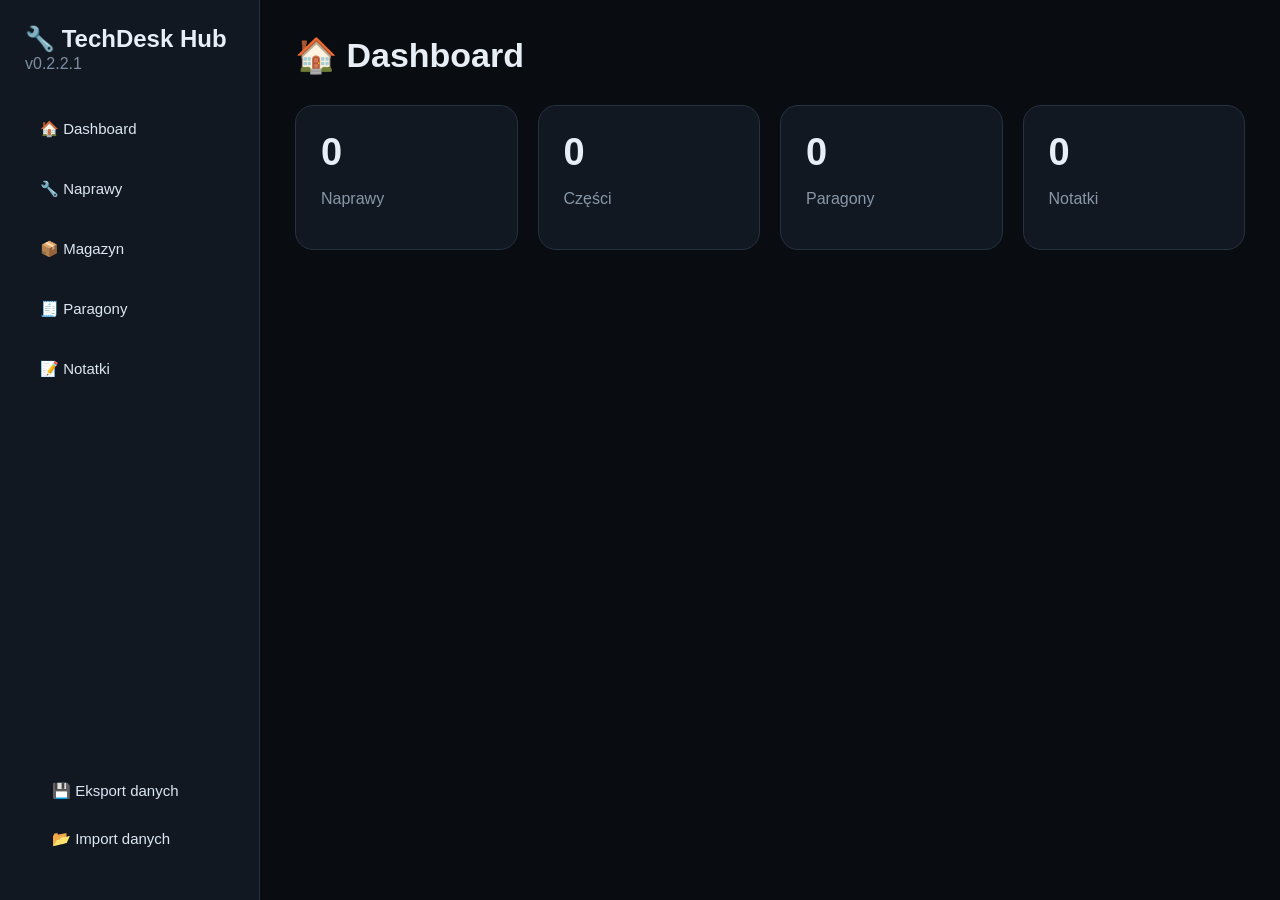
==== index.html @ 6e205572 "Update index.html" ====
<!DOCTYPE html>
<html lang="pl">

<head>

<meta charset="UTF-8">

<meta name="viewport" content="width=device-width, initial-scale=1.0">

<title>TechDesk Hub v0.2.2.1</title>

<link rel="stylesheet" href="style.css">

</head>


<body>


<div class="app">


<aside class="sidebar">


<h2>
🔧 TechDesk Hub
</h2>


<p class="version">
v0.2.2.1
</p>



<button onclick="showPage('dashboard')">
🏠 Dashboard
</button>


<button onclick="showPage('repairs')">
🔧 Naprawy
</button>


<button onclick="showPage('inventory')">
📦 Magazyn
</button>


<button onclick="showPage('receipts')">
🧾 Paragony
</button>


<button onclick="showPage('notes')">
📝 Notatki
</button>

  <div class="bottom">

<button onclick="exportJSON()">
💾 Eksport danych
</button>


<br>


<input 
type="file"
id="importFile"
accept=".json"
style="display:none"
onchange="importJSON(event)"
>


<button onclick="document.getElementById('importFile').click()">
📂 Import danych
</button>


</div>
</aside>





<main class="content">





<section id="dashboard" class="page active">


<h1>
🏠 Dashboard
</h1>


<div class="cards">


<div class="card">

<h2 id="repairCount">
0
</h2>

<p>
Naprawy
</p>

</div>



<div class="card">

<h2 id="partsCount">
0
</h2>

<p>
Części
</p>

</div>



<div class="card">

<h2 id="receiptCount">
0
</h2>

<p>
Paragony
</p>

</div>



<div class="card">

<h2 id="noteCount">
0
</h2>

<p>
Notatki
</p>

</div>



</div>


</section>







<section id="repairs" class="page">


<h1>
🔧 Naprawy
</h1>



<div class="box">


<h3>
Nowa naprawa
</h3>



<input id="device"
placeholder="Urządzenie">



<input id="client"
placeholder="Klient">



<input id="problem"
placeholder="Problem">



<select id="repairStatus">


<option>
Nowe
</option>


<option>
Diagnoza
</option>


<option>
Naprawa
</option>


<option>
Gotowe
</option>


</select>




<input id="repairCost"
placeholder="Koszt zł">



<textarea id="repairNote"
placeholder="Notatka techniczna"></textarea>



<button onclick="addRepair()">
💾 Zapisz naprawę
</button>



</div>





<div class="box">


<h3>
Lista napraw
</h3>



<div id="repairList">

</div>



</div>



</section>









<section id="inventory" class="page">


<h1>
📦 Magazyn
</h1>



<div class="box">


<h3>
Dodaj część
</h3>


<input id="partName"
placeholder="Nazwa części">



<input id="partCount"
placeholder="Ilość">



<button onclick="addPart()">
➕ Dodaj
</button>



</div>




<div class="box">


<h3>
Stan magazynu
</h3>



<div id="inventoryList">

</div>



</div>



</section>









<section id="receipts" class="page">


<h1>
🧾 Paragony
</h1>



<div class="box">


<input id="receiptClient"
placeholder="Klient">



<input id="receiptService"
placeholder="Usługa">



<input id="receiptPrice"
placeholder="Cena">



<button onclick="addReceipt()">
➕ Dodaj paragon
</button>



</div>





<div class="box">


<h3>
Historia
</h3>



<div id="receiptList">

</div>



</div>



</section>









<section id="notes" class="page">


<h1>
📝 Notatki
</h1>



<div class="box">


<textarea id="noteText"
placeholder="Treść notatki"></textarea>



<button onclick="addNote()">
💾 Zapisz
</button>



</div>





<div class="box">


<h3>
Lista notatek
</h3>



<div id="notesList">

</div>



</div>



</section>







</main>


</div>





<script src="app.js"></script>


</body>

</html>
---- style.css ----
/* 
TechDesk Hub
Style v0.2.1
*/


* {
    box-sizing: border-box;
    font-family: "Segoe UI", Arial, sans-serif;
}


body {

    margin: 0;

    background: #090d12;

    color: #e8eef5;

}


/* GŁÓWNY KONTENER */

.app {

    display: flex;

    min-height: 100vh;

}



/* =====================
   SIDEBAR DESKTOP
===================== */


.sidebar {

    width: 260px;

    background: #111822;

    border-right: 1px solid #263241;

    padding: 25px;

    display: flex;

    flex-direction: column;

    gap: 12px;

}



.sidebar h2 {

    margin: 0;

    font-size: 24px;

}



.version {

    color: #7f8da0;

    margin-top: -10px;

    margin-bottom: 20px;

}



.sidebar button {


    width: 100%;

    text-align: left;

    padding: 14px;

    background: transparent;

    color: #dce6f2;

    border: 1px solid transparent;

    border-radius: 12px;

    cursor: pointer;

    font-size: 15px;


}



.sidebar button:hover {


    background: #182231;

    border-color: #3b82f6;


}



.bottom {


    margin-top: auto;

    color: #8997a8;

    padding: 12px;

}



/* =====================
   CONTENT
===================== */


.content {


    flex: 1;

    padding: 35px;

    overflow-y: auto;


}



.page {

    display: none;

}



.page.active {

    display: block;

}



h1 {

    margin-top: 0;

    font-size: 34px;

}





/* =====================
   DASHBOARD CARDS
===================== */


.cards {


    display: grid;

    grid-template-columns:
    repeat(auto-fit,minmax(220px,1fr));


    gap: 20px;

    margin-top: 30px;


}



.card {


    background: #111822;

    border: 1px solid #263241;

    border-radius: 18px;

    padding: 25px;


    transition: .2s;


}



.card:hover {


    transform: translateY(-4px);

    border-color:#3b82f6;


}



.card h2 {


    font-size: 38px;

    margin:0;


}



.card p {


    color:#8997a8;

}





/* =====================
   PANELS
===================== */


.box {


    background:#111822;

    border:1px solid #263241;

    border-radius:18px;

    padding:25px;

    margin-top:20px;


}



.box h3 {

    margin-top:0;

}





input,
select {


    width:100%;

    padding:14px;

    margin-top:10px;

    background:#090d12;

    color:white;

    border:1px solid #263241;

    border-radius:10px;


}





button {


    background:#151f2d;

    color:white;

    border:1px solid #263241;

    padding:14px 18px;

    border-radius:10px;

    cursor:pointer;


}



button:hover {

    border-color:#3b82f6;

}







/* =====================
   MOBILE
===================== */


@media(max-width:700px){



.app {

    display:block;

}



/* ukrywamy boczny pasek */


.sidebar {


    position:fixed;

    bottom:0;

    left:0;

    right:0;

    height:70px;

    width:100%;


    background:#111822;

    border-right:none;

    border-top:1px solid #263241;


    flex-direction:row;

    justify-content:space-around;

    padding:8px;


    z-index:100;


}



.sidebar h2,
.version,
.bottom {


    display:none;

}



.sidebar button {


    width:auto;

    padding:10px;

    font-size:0;


}



/* emoji zostają widoczne */

.sidebar button::first-letter {


    font-size:22px;

}





.content {


    padding:20px;

    padding-bottom:100px;


}



h1 {


    font-size:28px;


}



.cards {


    grid-template-columns:1fr;


}



.box {


    padding:18px;

}



}
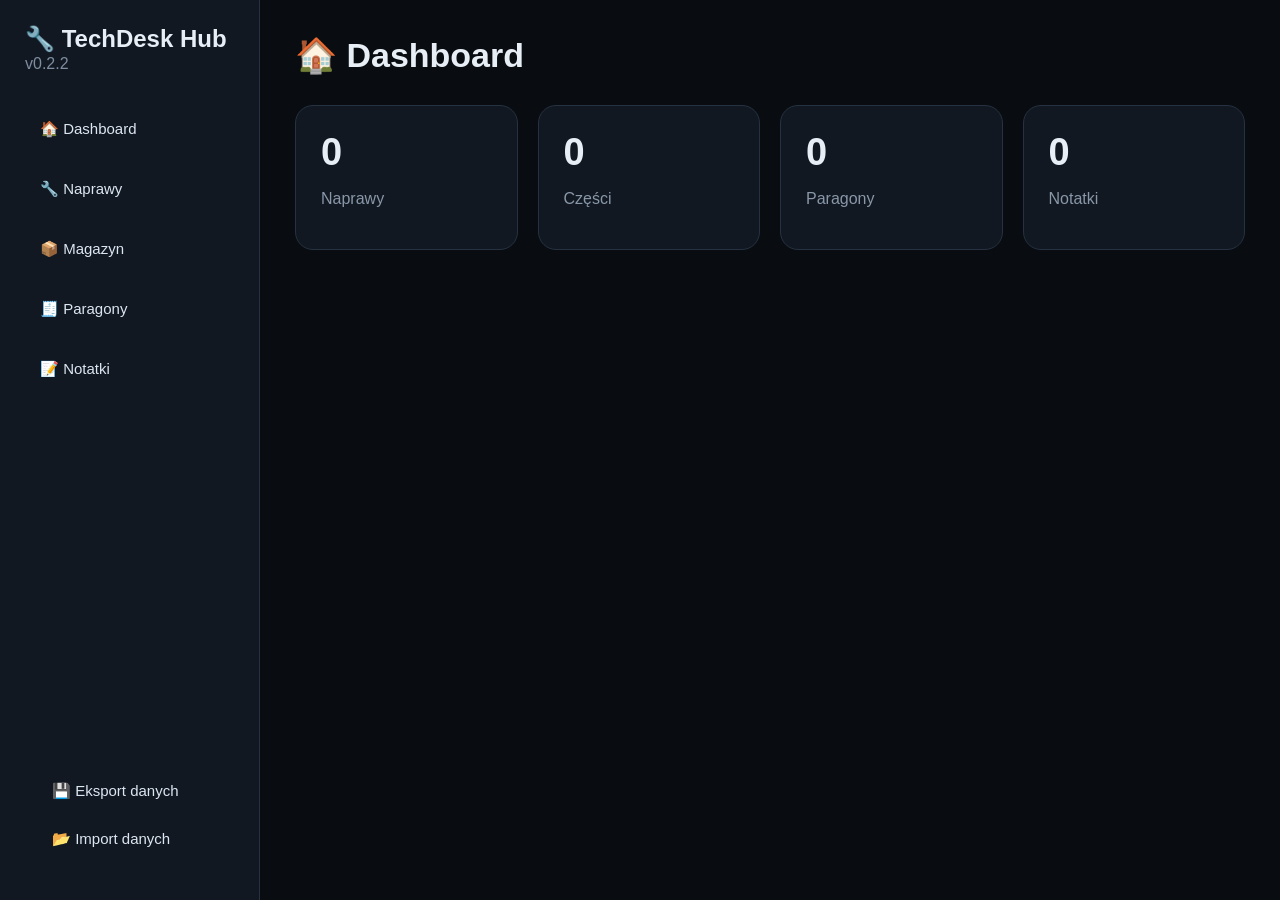
==== commit ca710398: "Update index.html" ====
--- a/index.html
+++ b/index.html
@@ -7,7 +7,7 @@
 
 <meta name="viewport" content="width=device-width, initial-scale=1.0">
 
-<title>TechDesk Hub v0.2.2.1</title>
+<title>TechDesk Hub v0.2.2</title>
 
 <link rel="stylesheet" href="style.css">
 
@@ -29,7 +29,7 @@
 
 
 <p class="version">
-v0.2.2.1
+v0.2.2
 </p>
 
 
@@ -58,14 +58,14 @@
 📝 Notatki
 </button>
 
-  <div class="bottom">
+
+
+<div class="bottom">
+
 
 <button onclick="exportJSON()">
 💾 Eksport danych
 </button>
-
-
-<br>
 
 
 <input 
@@ -83,6 +83,8 @@
 
 
 </div>
+
+
 </aside>
 
 
@@ -405,6 +407,14 @@
 </div>
 
 
+<br>
+
+
+<button onclick="printReceipts()">
+🖨 Drukuj / PDF
+</button>
+
+
 
 </div>
 
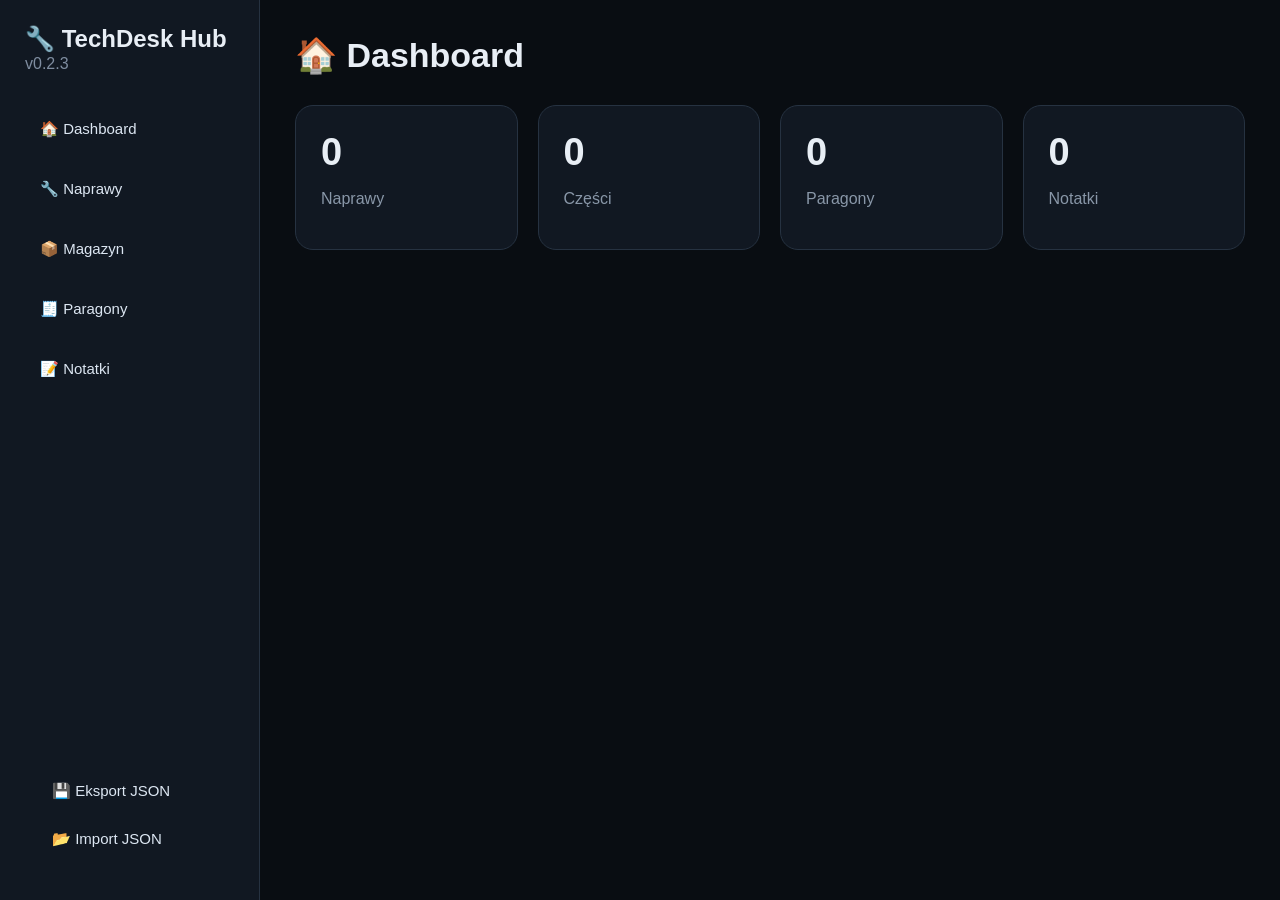
==== commit 86aa9bd0: "Update version to v0.2.3 and improve labels" ====
--- a/index.html
+++ b/index.html
@@ -7,7 +7,7 @@
 
 <meta name="viewport" content="width=device-width, initial-scale=1.0">
 
-<title>TechDesk Hub v0.2.2</title>
+<title>TechDesk Hub v0.2.3</title>
 
 <link rel="stylesheet" href="style.css">
 
@@ -29,7 +29,7 @@
 
 
 <p class="version">
-v0.2.2
+v0.2.3
 </p>
 
 
@@ -64,7 +64,7 @@
 
 
 <button onclick="exportJSON()">
-💾 Eksport danych
+💾 Eksport JSON
 </button>
 
 
@@ -78,7 +78,7 @@
 
 
 <button onclick="document.getElementById('importFile').click()">
-📂 Import danych
+📂 Import JSON
 </button>
 
 
@@ -163,7 +163,6 @@
 </div>
 
 
-
 </div>
 
 
@@ -197,15 +196,12 @@
 placeholder="Urządzenie">
 
 
-
 <input id="client"
 placeholder="Klient">
 
 
-
 <input id="problem"
 placeholder="Problem">
-
 
 
 <select id="repairStatus">
@@ -235,12 +231,10 @@
 
 
 
-
 <input id="repairCost"
 placeholder="Koszt zł">
 
 
-
 <textarea id="repairNote"
 placeholder="Notatka techniczna"></textarea>
 
@@ -278,9 +272,6 @@
 
 
 </section>
-
-
-
 
 
 
@@ -366,6 +357,12 @@
 <div class="box">
 
 
+<h3>
+Nowy paragon
+</h3>
+
+
+
 <input id="receiptClient"
 placeholder="Klient">
 
@@ -377,7 +374,7 @@
 
 
 <input id="receiptPrice"
-placeholder="Cena">
+placeholder="Cena zł">
 
 
 
@@ -397,7 +394,7 @@
 
 
 <h3>
-Historia
+Historia paragonów
 </h3>
 
 
@@ -405,14 +402,6 @@
 <div id="receiptList">
 
 </div>
-
-
-<br>
-
-
-<button onclick="printReceipts()">
-🖨 Drukuj / PDF
-</button>
 
 
 
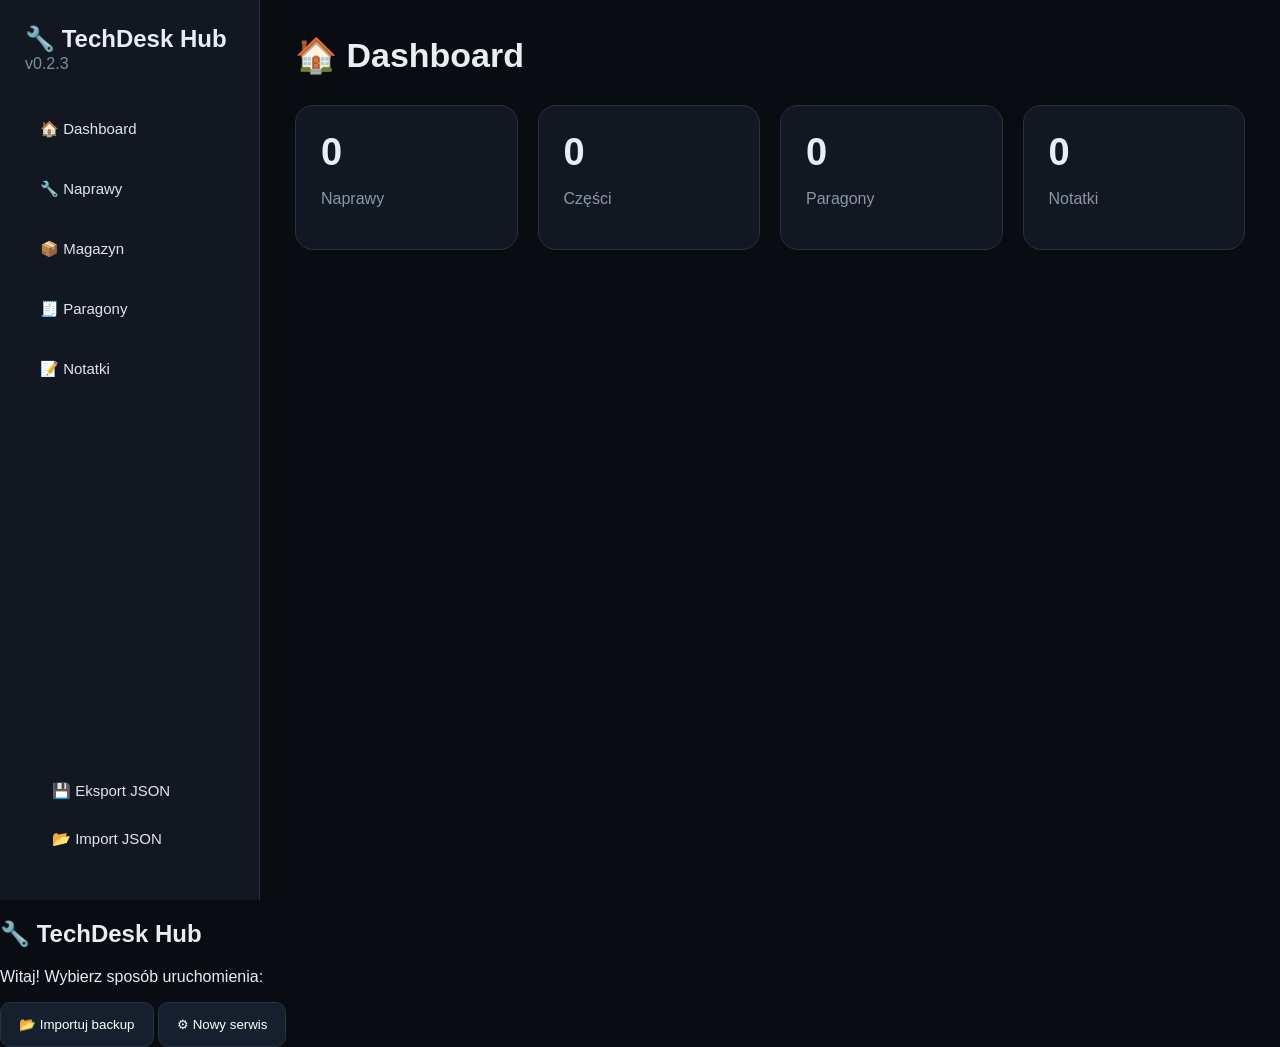
==== commit 602a4d6d: "Refactor welcomeBox and welcomeOverlay structure" ====
--- a/index.html
+++ b/index.html
@@ -4,7 +4,8 @@
 <head>
 
 <meta charset="UTF-8">
-
+<meta name="description" content="TechDesk Hub - aplikacja do zarządzania serwisem elektroniki, naprawami, magazynem i dokumentami.">
+<meta name="robots" content="index, follow">
 <meta name="viewport" content="width=device-width, initial-scale=1.0">
 
 <title>TechDesk Hub v0.2.3</title>
@@ -479,8 +480,34 @@
 
 
 </div>
-
-
+  
+<div id="welcomeOverlay">
+
+    <div id="welcomeBox">
+
+        <h2>
+        🔧 TechDesk Hub
+        </h2>
+
+
+        <p>
+        Witaj! Wybierz sposób uruchomienia:
+        </p>
+
+
+        <button onclick="openImport()">
+        📂 Importuj backup
+        </button>
+
+
+        <button onclick="createNewService()">
+        ⚙ Nowy serwis
+        </button>
+
+
+    </div>
+
+</div>
 
 
 
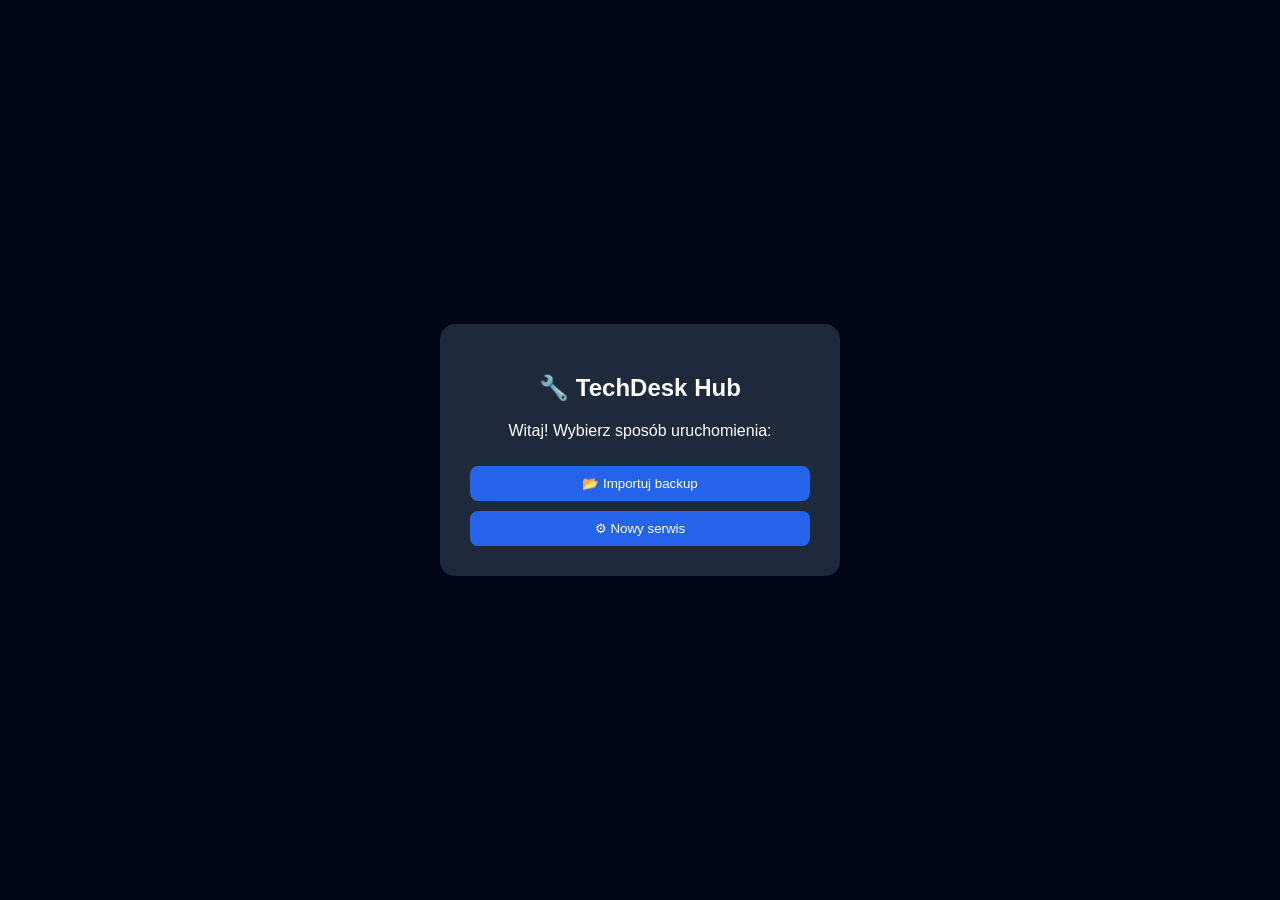
==== commit 5a8fa186: "Refactor index.html for improved layout and styling Updated the HTML structure and styles for TechDe" ====
--- a/index.html
+++ b/index.html
@@ -4,13 +4,271 @@
 <head>
 
 <meta charset="UTF-8">
-<meta name="description" content="TechDesk Hub - aplikacja do zarządzania serwisem elektroniki, naprawami, magazynem i dokumentami.">
-<meta name="robots" content="index, follow">
+
 <meta name="viewport" content="width=device-width, initial-scale=1.0">
 
-<title>TechDesk Hub v0.2.3</title>
-
-<link rel="stylesheet" href="style.css">
+
+<title>
+TechDesk Hub
+</title>
+
+
+<style>
+
+*{
+
+box-sizing:border-box;
+
+font-family:Arial, sans-serif;
+
+}
+
+
+
+body{
+
+margin:0;
+
+background:#111827;
+
+color:white;
+
+}
+
+
+
+header{
+
+background:#0f172a;
+
+padding:20px;
+
+text-align:center;
+
+font-size:24px;
+
+font-weight:bold;
+
+}
+
+
+
+nav{
+
+display:flex;
+
+justify-content:center;
+
+gap:10px;
+
+padding:15px;
+
+background:#1e293b;
+
+flex-wrap:wrap;
+
+}
+
+
+
+button{
+
+background:#2563eb;
+
+border:none;
+
+color:white;
+
+padding:10px 15px;
+
+border-radius:8px;
+
+cursor:pointer;
+
+}
+
+
+
+button:hover{
+
+background:#1d4ed8;
+
+}
+
+
+
+.page{
+
+display:none;
+
+padding:20px;
+
+}
+
+
+
+.page.active{
+
+display:block;
+
+}
+
+
+
+.card{
+
+background:#1e293b;
+
+padding:20px;
+
+border-radius:12px;
+
+margin-bottom:15px;
+
+}
+
+
+
+.dashboard{
+
+display:grid;
+
+grid-template-columns:
+repeat(auto-fit,minmax(180px,1fr));
+
+gap:15px;
+
+}
+
+
+
+.stat{
+
+background:#334155;
+
+padding:20px;
+
+border-radius:12px;
+
+text-align:center;
+
+font-size:20px;
+
+}
+
+
+
+.item{
+
+background:#334155;
+
+padding:15px;
+
+border-radius:10px;
+
+margin:10px 0;
+
+}
+
+
+
+input, textarea, select{
+
+width:100%;
+
+padding:10px;
+
+margin:5px 0 10px;
+
+border-radius:8px;
+
+border:none;
+
+}
+
+
+
+textarea{
+
+height:100px;
+
+resize:none;
+
+}
+
+
+
+/* START SCREEN */
+
+
+#welcomeOverlay{
+
+position:fixed;
+
+top:0;
+
+left:0;
+
+width:100%;
+
+height:100%;
+
+background:#020617;
+
+display:flex;
+
+align-items:center;
+
+justify-content:center;
+
+z-index:999;
+
+
+}
+
+
+
+#welcomeBox{
+
+background:#1e293b;
+
+padding:30px;
+
+border-radius:15px;
+
+width:90%;
+
+max-width:400px;
+
+text-align:center;
+
+}
+
+
+
+#welcomeBox button{
+
+width:100%;
+
+margin-top:10px;
+
+}
+
+
+
+footer{
+
+text-align:center;
+
+padding:20px;
+
+color:#94a3b8;
+
+}
+
+
+</style>
+
 
 </head>
 
@@ -18,150 +276,632 @@
 <body>
 
 
-<div class="app">
-
-
-<aside class="sidebar">
-
-
-<h2>
+<header>
+
 🔧 TechDesk Hub
-</h2>
-
-
-<p class="version">
-v0.2.3
+
+</header>
+
+
+<!-- =====================
+START
+===================== -->
+
+
+<div id="welcomeOverlay">
+
+
+<div id="welcomeBox">
+
+
+<h2>
+
+🔧 TechDesk Hub
+
+</h2>
+
+
+<p>
+
+Witaj! Wybierz sposób uruchomienia:
+
 </p>
 
 
 
+<input
+
+type="file"
+
+id="importFile"
+
+accept=".json"
+
+style="display:none"
+
+onchange="importJSON(event)"
+
+>
+
+
+
+<button onclick="openImport()">
+
+📂 Importuj backup
+
+</button>
+
+
+
+<button onclick="createNewService()">
+
+⚙ Nowy serwis
+
+</button>
+
+
+
+</div>
+
+
+</div>
+
+
+
+<!-- =====================
+MENU
+===================== -->
+
+
+<nav>
+
+
 <button onclick="showPage('dashboard')">
-🏠 Dashboard
+
+🏠 Start
+
 </button>
 
 
 <button onclick="showPage('repairs')">
+
 🔧 Naprawy
+
 </button>
 
 
 <button onclick="showPage('inventory')">
+
 📦 Magazyn
+
 </button>
 
 
 <button onclick="showPage('receipts')">
+
 🧾 Paragony
+
 </button>
 
 
 <button onclick="showPage('notes')">
+
 📝 Notatki
-</button>
-
-
-
-<div class="bottom">
+
+</button>
+
+
+</nav>
+
+
+
+<!-- =====================
+DASHBOARD
+===================== -->
+
+
+<section id="dashboard" class="page active">
+
+
+<div class="card">
+
+
+<h2>
+
+Dashboard
+
+</h2>
+
+
+<div class="dashboard">
+
+
+
+<div class="stat">
+
+🔧 Naprawy
+
+<br>
+
+<span id="repairCount">
+
+0
+
+</span>
+
+</div>
+
+
+
+<div class="stat">
+
+📦 Części
+
+<br>
+
+<span id="partsCount">
+
+0
+
+</span>
+
+</div>
+
+
+
+<div class="stat">
+
+🧾 Paragony
+
+<br>
+
+<span id="receiptCount">
+
+0
+
+</span>
+
+</div>
+
+
+
+<div class="stat">
+
+📝 Notatki
+
+<br>
+
+<span id="noteCount">
+
+0
+
+</span>
+
+</div>
+
+
+</div>
+
+
+</div>
+
+
+</section>
+<!-- =====================
+NAPRAWY
+===================== -->
+
+
+<section id="repairs" class="page">
+
+
+<div class="card">
+
+
+<h2>
+
+🔧 Nowa naprawa
+
+</h2>
+
+
+
+<input
+id="device"
+placeholder="Urządzenie np. iPhone 13"
+>
+
+
+
+<input
+id="client"
+placeholder="Klient"
+>
+
+
+
+<textarea
+id="problem"
+placeholder="Opis usterki"
+></textarea>
+
+
+
+<select id="repairStatus">
+
+
+<option>
+
+Przyjęto
+
+</option>
+
+
+<option>
+
+Diagnoza
+
+</option>
+
+
+<option>
+
+W trakcie
+
+</option>
+
+
+<option>
+
+Gotowe
+
+</option>
+
+
+<option>
+
+Odebrane
+
+</option>
+
+
+</select>
+
+
+
+<input
+id="repairCost"
+type="number"
+placeholder="Cena zł"
+>
+
+
+
+<textarea
+id="repairNote"
+placeholder="Notatka do naprawy"
+></textarea>
+
+
+
+<button onclick="addRepair()">
+
+➕ Dodaj naprawę
+
+</button>
+
+
+</div>
+
+
+
+
+<div class="card">
+
+
+<h2>
+
+Lista napraw
+
+</h2>
+
+
+<div id="repairList">
+
+</div>
+
+
+</div>
+
+
+</section>
+
+
+
+
+
+<!-- =====================
+MAGAZYN
+===================== -->
+
+
+<section id="inventory" class="page">
+
+
+<div class="card">
+
+
+<h2>
+
+📦 Dodaj część
+
+</h2>
+
+
+
+<input
+
+id="partName"
+
+placeholder="Nazwa części"
+
+>
+
+
+
+<input
+
+id="partCount"
+
+type="number"
+
+placeholder="Ilość"
+
+>
+
+
+
+<button onclick="addPart()">
+
+➕ Dodaj część
+
+</button>
+
+
+
+</div>
+
+
+
+
+<div class="card">
+
+
+<h2>
+
+Magazyn
+
+</h2>
+
+
+
+<div id="inventoryList">
+
+</div>
+
+
+</div>
+
+
+</section>
+
+
+
+
+
+
+<!-- =====================
+PARAGONY
+===================== -->
+
+
+<section id="receipts" class="page">
+
+
+<div class="card">
+
+
+<h2>
+
+🧾 Nowy paragon
+
+</h2>
+
+
+
+<input
+
+id="receiptClient"
+
+placeholder="Klient"
+
+>
+
+
+
+<input
+
+id="receiptService"
+
+placeholder="Usługa"
+
+>
+
+
+
+<input
+
+id="receiptPrice"
+
+type="number"
+
+placeholder="Cena zł"
+
+>
+
+
+
+<button onclick="addReceipt()">
+
+➕ Dodaj paragon
+
+</button>
+
+
+</div>
+
+
+
+
+<div class="card">
+
+
+<h2>
+
+Lista paragonów
+
+</h2>
+
+
+
+<div id="receiptList">
+
+</div>
+
+
+
+</div>
+
+
+
+</section>
+<!-- =====================
+NOTATKI
+===================== -->
+
+
+<section id="notes" class="page">
+
+
+<div class="card">
+
+
+<h2>
+
+📝 Nowa notatka
+
+</h2>
+
+
+
+<textarea
+
+id="noteText"
+
+placeholder="Treść notatki"
+
+></textarea>
+
+
+
+<button onclick="addNote()">
+
+➕ Dodaj notatkę
+
+</button>
+
+
+</div>
+
+
+
+
+<div class="card">
+
+
+<h2>
+
+Lista notatek
+
+</h2>
+
+
+
+<div id="notesList">
+
+</div>
+
+
+</div>
+
+
+
+</section>
+
+
+
+
+
+
+<!-- =====================
+USTAWIENIA / BACKUP
+===================== -->
+
+
+<section id="settings" class="page">
+
+
+<div class="card">
+
+
+<h2>
+
+⚙ Ustawienia
+
+</h2>
+
 
 
 <button onclick="exportJSON()">
-💾 Eksport JSON
-</button>
-
-
-<input 
-type="file"
-id="importFile"
-accept=".json"
-style="display:none"
-onchange="importJSON(event)"
->
-
-
-<button onclick="document.getElementById('importFile').click()">
-📂 Import JSON
-</button>
-
-
-</div>
-
-
-</aside>
-
-
-
-
-
-<main class="content">
-
-
-
-
-
-<section id="dashboard" class="page active">
-
-
-<h1>
-🏠 Dashboard
-</h1>
-
-
-<div class="cards">
-
-
-<div class="card">
-
-<h2 id="repairCount">
-0
-</h2>
-
-<p>
-Naprawy
-</p>
-
-</div>
-
-
-
-<div class="card">
-
-<h2 id="partsCount">
-0
-</h2>
-
-<p>
-Części
-</p>
-
-</div>
-
-
-
-<div class="card">
-
-<h2 id="receiptCount">
-0
-</h2>
-
-<p>
-Paragony
-</p>
-
-</div>
-
-
-
-<div class="card">
-
-<h2 id="noteCount">
-0
-</h2>
-
-<p>
-Notatki
-</p>
-
-</div>
+
+💾 Eksportuj backup
+
+</button>
+
+
+
+<br><br>
+
+
+
+<button onclick="openImport()">
+
+📂 Importuj backup
+
+</button>
+
+
+
+<br><br>
+
+
+
+<button onclick="resetDatabase()">
+
+🗑 Usuń wszystkie dane
+
+</button>
+
 
 
 </div>
@@ -173,347 +913,24 @@
 
 
 
-
-
-<section id="repairs" class="page">
-
-
-<h1>
-🔧 Naprawy
-</h1>
-
-
-
-<div class="box">
-
-
-<h3>
-Nowa naprawa
-</h3>
-
-
-
-<input id="device"
-placeholder="Urządzenie">
-
-
-<input id="client"
-placeholder="Klient">
-
-
-<input id="problem"
-placeholder="Problem">
-
-
-<select id="repairStatus">
-
-
-<option>
-Nowe
-</option>
-
-
-<option>
-Diagnoza
-</option>
-
-
-<option>
-Naprawa
-</option>
-
-
-<option>
-Gotowe
-</option>
-
-
-</select>
-
-
-
-<input id="repairCost"
-placeholder="Koszt zł">
-
-
-<textarea id="repairNote"
-placeholder="Notatka techniczna"></textarea>
-
-
-
-<button onclick="addRepair()">
-💾 Zapisz naprawę
-</button>
-
-
-
-</div>
-
-
-
-
-
-<div class="box">
-
-
-<h3>
-Lista napraw
-</h3>
-
-
-
-<div id="repairList">
-
-</div>
-
-
-
-</div>
-
-
-
-</section>
-
-
-
-
-
-
-<section id="inventory" class="page">
-
-
-<h1>
-📦 Magazyn
-</h1>
-
-
-
-<div class="box">
-
-
-<h3>
-Dodaj część
-</h3>
-
-
-<input id="partName"
-placeholder="Nazwa części">
-
-
-
-<input id="partCount"
-placeholder="Ilość">
-
-
-
-<button onclick="addPart()">
-➕ Dodaj
-</button>
-
-
-
-</div>
-
-
-
-
-<div class="box">
-
-
-<h3>
-Stan magazynu
-</h3>
-
-
-
-<div id="inventoryList">
-
-</div>
-
-
-
-</div>
-
-
-
-</section>
-
-
-
-
-
-
-
-
-
-<section id="receipts" class="page">
-
-
-<h1>
-🧾 Paragony
-</h1>
-
-
-
-<div class="box">
-
-
-<h3>
-Nowy paragon
-</h3>
-
-
-
-<input id="receiptClient"
-placeholder="Klient">
-
-
-
-<input id="receiptService"
-placeholder="Usługa">
-
-
-
-<input id="receiptPrice"
-placeholder="Cena zł">
-
-
-
-<button onclick="addReceipt()">
-➕ Dodaj paragon
-</button>
-
-
-
-</div>
-
-
-
-
-
-<div class="box">
-
-
-<h3>
-Historia paragonów
-</h3>
-
-
-
-<div id="receiptList">
-
-</div>
-
-
-
-</div>
-
-
-
-</section>
-
-
-
-
-
-
-
-
-
-<section id="notes" class="page">
-
-
-<h1>
-📝 Notatki
-</h1>
-
-
-
-<div class="box">
-
-
-<textarea id="noteText"
-placeholder="Treść notatki"></textarea>
-
-
-
-<button onclick="addNote()">
-💾 Zapisz
-</button>
-
-
-
-</div>
-
-
-
-
-
-<div class="box">
-
-
-<h3>
-Lista notatek
-</h3>
-
-
-
-<div id="notesList">
-
-</div>
-
-
-
-</div>
-
-
-
-</section>
-
-
-
-
-
-
-
-</main>
-
-
-</div>
-  
-<div id="welcomeOverlay">
-
-    <div id="welcomeBox">
-
-        <h2>
-        🔧 TechDesk Hub
-        </h2>
-
-
-        <p>
-        Witaj! Wybierz sposób uruchomienia:
-        </p>
-
-
-        <button onclick="openImport()">
-        📂 Importuj backup
-        </button>
-
-
-        <button onclick="createNewService()">
-        ⚙ Nowy serwis
-        </button>
-
-
-    </div>
-
-</div>
+<footer>
+
+TechDesk Hub v0.2.4
+
+<br>
+
+Serwis elektroniki
+
+</footer>
+
+
 
 
 
 <script src="app.js"></script>
 
 
+
 </body>
 
 </html>
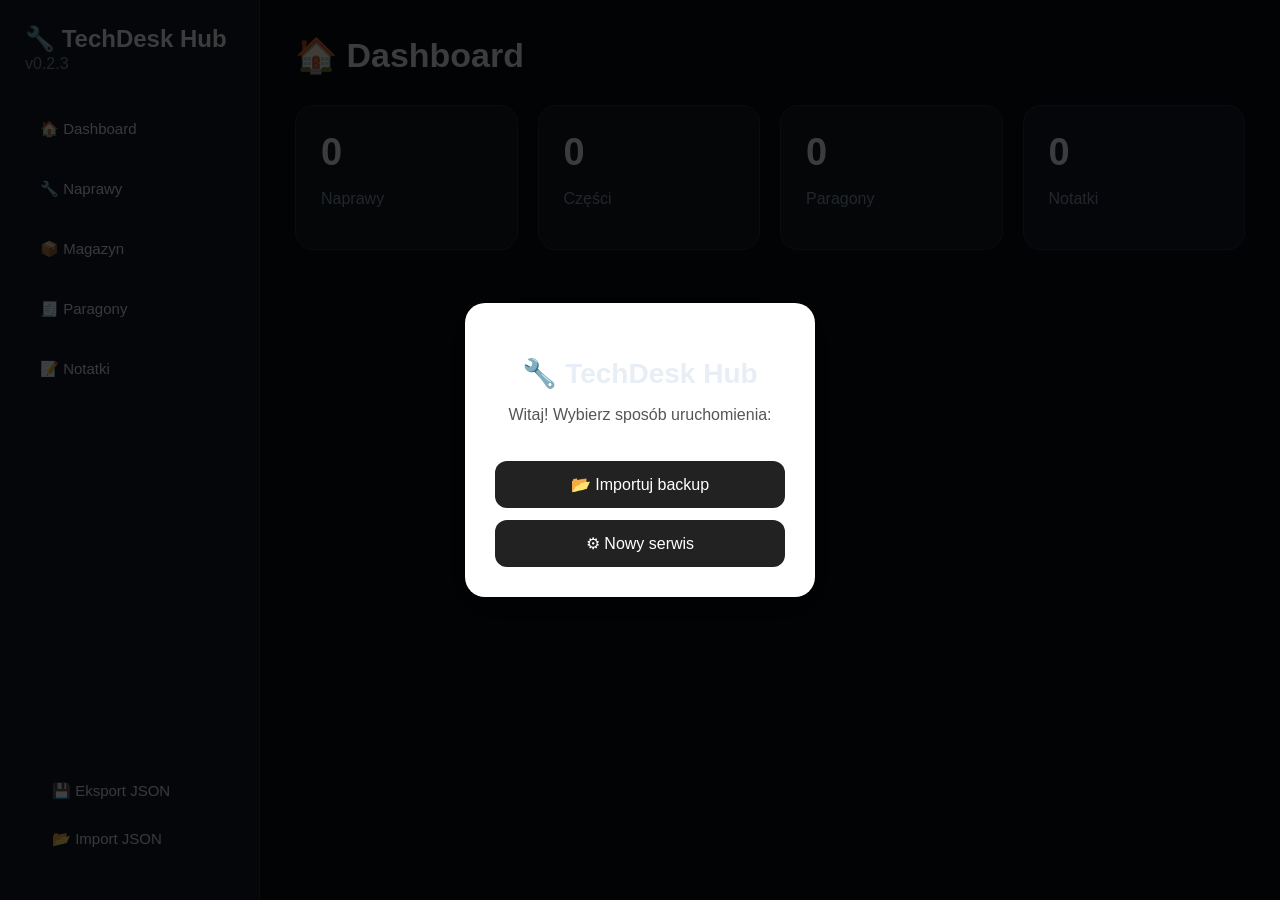
==== commit 263f3195: "Update index.html for TechDesk Hub v0.2.3" ====
--- a/index.html
+++ b/index.html
@@ -4,271 +4,13 @@
 <head>
 
 <meta charset="UTF-8">
-
+<meta name="description" content="TechDesk Hub - aplikacja do zarządzania serwisem elektroniki, naprawami, magazynem i dokumentami.">
+<meta name="robots" content="index, follow">
 <meta name="viewport" content="width=device-width, initial-scale=1.0">
 
-
-<title>
-TechDesk Hub
-</title>
-
-
-<style>
-
-*{
-
-box-sizing:border-box;
-
-font-family:Arial, sans-serif;
-
-}
-
-
-
-body{
-
-margin:0;
-
-background:#111827;
-
-color:white;
-
-}
-
-
-
-header{
-
-background:#0f172a;
-
-padding:20px;
-
-text-align:center;
-
-font-size:24px;
-
-font-weight:bold;
-
-}
-
-
-
-nav{
-
-display:flex;
-
-justify-content:center;
-
-gap:10px;
-
-padding:15px;
-
-background:#1e293b;
-
-flex-wrap:wrap;
-
-}
-
-
-
-button{
-
-background:#2563eb;
-
-border:none;
-
-color:white;
-
-padding:10px 15px;
-
-border-radius:8px;
-
-cursor:pointer;
-
-}
-
-
-
-button:hover{
-
-background:#1d4ed8;
-
-}
-
-
-
-.page{
-
-display:none;
-
-padding:20px;
-
-}
-
-
-
-.page.active{
-
-display:block;
-
-}
-
-
-
-.card{
-
-background:#1e293b;
-
-padding:20px;
-
-border-radius:12px;
-
-margin-bottom:15px;
-
-}
-
-
-
-.dashboard{
-
-display:grid;
-
-grid-template-columns:
-repeat(auto-fit,minmax(180px,1fr));
-
-gap:15px;
-
-}
-
-
-
-.stat{
-
-background:#334155;
-
-padding:20px;
-
-border-radius:12px;
-
-text-align:center;
-
-font-size:20px;
-
-}
-
-
-
-.item{
-
-background:#334155;
-
-padding:15px;
-
-border-radius:10px;
-
-margin:10px 0;
-
-}
-
-
-
-input, textarea, select{
-
-width:100%;
-
-padding:10px;
-
-margin:5px 0 10px;
-
-border-radius:8px;
-
-border:none;
-
-}
-
-
-
-textarea{
-
-height:100px;
-
-resize:none;
-
-}
-
-
-
-/* START SCREEN */
-
-
-#welcomeOverlay{
-
-position:fixed;
-
-top:0;
-
-left:0;
-
-width:100%;
-
-height:100%;
-
-background:#020617;
-
-display:flex;
-
-align-items:center;
-
-justify-content:center;
-
-z-index:999;
-
-
-}
-
-
-
-#welcomeBox{
-
-background:#1e293b;
-
-padding:30px;
-
-border-radius:15px;
-
-width:90%;
-
-max-width:400px;
-
-text-align:center;
-
-}
-
-
-
-#welcomeBox button{
-
-width:100%;
-
-margin-top:10px;
-
-}
-
-
-
-footer{
-
-text-align:center;
-
-padding:20px;
-
-color:#94a3b8;
-
-}
-
-
-</style>
-
+<title>TechDesk Hub v0.2.3</title>
+
+<link rel="stylesheet" href="style.css">
 
 </head>
 
@@ -276,661 +18,502 @@
 <body>
 
 
-<header>
-
+<div class="app">
+
+
+<aside class="sidebar">
+
+
+<h2>
 🔧 TechDesk Hub
-
-</header>
-
-
-<!-- =====================
-START
-===================== -->
-
-
+</h2>
+
+
+<p class="version">
+v0.2.3
+</p>
+
+
+
+<button onclick="showPage('dashboard')">
+🏠 Dashboard
+</button>
+
+
+<button onclick="showPage('repairs')">
+🔧 Naprawy
+</button>
+
+
+<button onclick="showPage('inventory')">
+📦 Magazyn
+</button>
+
+
+<button onclick="showPage('receipts')">
+🧾 Paragony
+</button>
+
+
+<button onclick="showPage('notes')">
+📝 Notatki
+</button>
+
+
+
+<div class="bottom">
+
+
+<button onclick="exportJSON()">
+💾 Eksport JSON
+</button>
+
+
+<input 
+type="file"
+id="importFile"
+accept=".json"
+style="display:none"
+onchange="importJSON(event)"
+>
+
+
+<button onclick="document.getElementById('importFile').click()">
+📂 Import JSON
+</button>
+
+
+</div>
+
+
+</aside>
+
+
+
+
+
+<main class="content">
+
+
+
+
+
+<section id="dashboard" class="page active">
+
+
+<h1>
+🏠 Dashboard
+</h1>
+
+
+<div class="cards">
+
+
+<div class="card">
+
+<h2 id="repairCount">
+0
+</h2>
+
+<p>
+Naprawy
+</p>
+
+</div>
+
+
+
+<div class="card">
+
+<h2 id="partsCount">
+0
+</h2>
+
+<p>
+Części
+</p>
+
+</div>
+
+
+
+<div class="card">
+
+<h2 id="receiptCount">
+0
+</h2>
+
+<p>
+Paragony
+</p>
+
+</div>
+
+
+
+<div class="card">
+
+<h2 id="noteCount">
+0
+</h2>
+
+<p>
+Notatki
+</p>
+
+</div>
+
+
+</div>
+
+
+</section>
+
+
+
+
+
+
+
+<section id="repairs" class="page">
+
+
+<h1>
+🔧 Naprawy
+</h1>
+
+
+
+<div class="box">
+
+
+<h3>
+Nowa naprawa
+</h3>
+
+
+
+<input id="device"
+placeholder="Urządzenie">
+
+
+<input id="client"
+placeholder="Klient">
+
+
+<input id="problem"
+placeholder="Problem">
+
+
+<select id="repairStatus">
+
+
+<option>
+Nowe
+</option>
+
+
+<option>
+Diagnoza
+</option>
+
+
+<option>
+Naprawa
+</option>
+
+
+<option>
+Gotowe
+</option>
+
+
+</select>
+
+
+
+<input id="repairCost"
+placeholder="Koszt zł">
+
+
+<textarea id="repairNote"
+placeholder="Notatka techniczna"></textarea>
+
+
+
+<button onclick="addRepair()">
+💾 Zapisz naprawę
+</button>
+
+
+
+</div>
+
+
+
+
+
+<div class="box">
+
+
+<h3>
+Lista napraw
+</h3>
+
+
+
+<div id="repairList">
+
+</div>
+
+
+
+</div>
+
+
+
+</section>
+
+
+
+
+
+
+<section id="inventory" class="page">
+
+
+<h1>
+📦 Magazyn
+</h1>
+
+
+
+<div class="box">
+
+
+<h3>
+Dodaj część
+</h3>
+
+
+<input id="partName"
+placeholder="Nazwa części">
+
+
+
+<input id="partCount"
+placeholder="Ilość">
+
+
+
+<button onclick="addPart()">
+➕ Dodaj
+</button>
+
+
+
+</div>
+
+
+
+
+<div class="box">
+
+
+<h3>
+Stan magazynu
+</h3>
+
+
+
+<div id="inventoryList">
+
+</div>
+
+
+
+</div>
+
+
+
+</section>
+
+
+
+
+
+
+
+
+
+<section id="receipts" class="page">
+
+
+<h1>
+🧾 Paragony
+</h1>
+
+
+
+<div class="box">
+
+
+<h3>
+Nowy paragon
+</h3>
+
+
+
+<input id="receiptClient"
+placeholder="Klient">
+
+
+
+<input id="receiptService"
+placeholder="Usługa">
+
+
+
+<input id="receiptPrice"
+placeholder="Cena zł">
+
+
+
+<button onclick="addReceipt()">
+➕ Dodaj paragon
+</button>
+
+
+
+</div>
+
+
+
+
+
+<div class="box">
+
+
+<h3>
+Historia paragonów
+</h3>
+
+
+
+<div id="receiptList">
+
+</div>
+
+
+
+</div>
+
+
+
+</section>
+
+
+
+
+
+
+
+
+
+<section id="notes" class="page">
+
+
+<h1>
+📝 Notatki
+</h1>
+
+
+
+<div class="box">
+
+
+<textarea id="noteText"
+placeholder="Treść notatki"></textarea>
+
+
+
+<button onclick="addNote()">
+💾 Zapisz
+</button>
+
+
+
+</div>
+
+
+
+
+
+<div class="box">
+
+
+<h3>
+Lista notatek
+</h3>
+
+
+
+<div id="notesList">
+
+</div>
+
+
+
+</div>
+
+
+
+</section>
+
+
+
+
+
+
+
+</main>
+
+
+</div>
+  
 <div id="welcomeOverlay">
 
-
-<div id="welcomeBox">
-
-
-<h2>
-
-🔧 TechDesk Hub
-
-</h2>
-
-
-<p>
-
-Witaj! Wybierz sposób uruchomienia:
-
-</p>
-
-
-
-<input
-
-type="file"
-
-id="importFile"
-
-accept=".json"
-
-style="display:none"
-
-onchange="importJSON(event)"
-
->
-
-
-
-<button onclick="openImport()">
-
-📂 Importuj backup
-
-</button>
-
-
-
-<button onclick="createNewService()">
-
-⚙ Nowy serwis
-
-</button>
-
-
-
-</div>
-
-
-</div>
-
-
-
-<!-- =====================
-MENU
-===================== -->
-
-
-<nav>
-
-
-<button onclick="showPage('dashboard')">
-
-🏠 Start
-
-</button>
-
-
-<button onclick="showPage('repairs')">
-
-🔧 Naprawy
-
-</button>
-
-
-<button onclick="showPage('inventory')">
-
-📦 Magazyn
-
-</button>
-
-
-<button onclick="showPage('receipts')">
-
-🧾 Paragony
-
-</button>
-
-
-<button onclick="showPage('notes')">
-
-📝 Notatki
-
-</button>
-
-
-</nav>
-
-
-
-<!-- =====================
-DASHBOARD
-===================== -->
-
-
-<section id="dashboard" class="page active">
-
-
-<div class="card">
-
-
-<h2>
-
-Dashboard
-
-</h2>
-
-
-<div class="dashboard">
-
-
-
-<div class="stat">
-
-🔧 Naprawy
-
-<br>
-
-<span id="repairCount">
-
-0
-
-</span>
-
-</div>
-
-
-
-<div class="stat">
-
-📦 Części
-
-<br>
-
-<span id="partsCount">
-
-0
-
-</span>
-
-</div>
-
-
-
-<div class="stat">
-
-🧾 Paragony
-
-<br>
-
-<span id="receiptCount">
-
-0
-
-</span>
-
-</div>
-
-
-
-<div class="stat">
-
-📝 Notatki
-
-<br>
-
-<span id="noteCount">
-
-0
-
-</span>
-
-</div>
-
-
-</div>
-
-
-</div>
-
-
-</section>
-<!-- =====================
-NAPRAWY
-===================== -->
-
-
-<section id="repairs" class="page">
-
-
-<div class="card">
-
-
-<h2>
-
-🔧 Nowa naprawa
-
-</h2>
-
-
-
-<input
-id="device"
-placeholder="Urządzenie np. iPhone 13"
->
-
-
-
-<input
-id="client"
-placeholder="Klient"
->
-
-
-
-<textarea
-id="problem"
-placeholder="Opis usterki"
-></textarea>
-
-
-
-<select id="repairStatus">
-
-
-<option>
-
-Przyjęto
-
-</option>
-
-
-<option>
-
-Diagnoza
-
-</option>
-
-
-<option>
-
-W trakcie
-
-</option>
-
-
-<option>
-
-Gotowe
-
-</option>
-
-
-<option>
-
-Odebrane
-
-</option>
-
-
-</select>
-
-
-
-<input
-id="repairCost"
-type="number"
-placeholder="Cena zł"
->
-
-
-
-<textarea
-id="repairNote"
-placeholder="Notatka do naprawy"
-></textarea>
-
-
-
-<button onclick="addRepair()">
-
-➕ Dodaj naprawę
-
-</button>
-
-
-</div>
-
-
-
-
-<div class="card">
-
-
-<h2>
-
-Lista napraw
-
-</h2>
-
-
-<div id="repairList">
-
-</div>
-
-
-</div>
-
-
-</section>
-
-
-
-
-
-<!-- =====================
-MAGAZYN
-===================== -->
-
-
-<section id="inventory" class="page">
-
-
-<div class="card">
-
-
-<h2>
-
-📦 Dodaj część
-
-</h2>
-
-
-
-<input
-
-id="partName"
-
-placeholder="Nazwa części"
-
->
-
-
-
-<input
-
-id="partCount"
-
-type="number"
-
-placeholder="Ilość"
-
->
-
-
-
-<button onclick="addPart()">
-
-➕ Dodaj część
-
-</button>
-
-
-
-</div>
-
-
-
-
-<div class="card">
-
-
-<h2>
-
-Magazyn
-
-</h2>
-
-
-
-<div id="inventoryList">
-
-</div>
-
-
-</div>
-
-
-</section>
-
-
-
-
-
-
-<!-- =====================
-PARAGONY
-===================== -->
-
-
-<section id="receipts" class="page">
-
-
-<div class="card">
-
-
-<h2>
-
-🧾 Nowy paragon
-
-</h2>
-
-
-
-<input
-
-id="receiptClient"
-
-placeholder="Klient"
-
->
-
-
-
-<input
-
-id="receiptService"
-
-placeholder="Usługa"
-
->
-
-
-
-<input
-
-id="receiptPrice"
-
-type="number"
-
-placeholder="Cena zł"
-
->
-
-
-
-<button onclick="addReceipt()">
-
-➕ Dodaj paragon
-
-</button>
-
-
-</div>
-
-
-
-
-<div class="card">
-
-
-<h2>
-
-Lista paragonów
-
-</h2>
-
-
-
-<div id="receiptList">
-
-</div>
-
-
-
-</div>
-
-
-
-</section>
-<!-- =====================
-NOTATKI
-===================== -->
-
-
-<section id="notes" class="page">
-
-
-<div class="card">
-
-
-<h2>
-
-📝 Nowa notatka
-
-</h2>
-
-
-
-<textarea
-
-id="noteText"
-
-placeholder="Treść notatki"
-
-></textarea>
-
-
-
-<button onclick="addNote()">
-
-➕ Dodaj notatkę
-
-</button>
-
-
-</div>
-
-
-
-
-<div class="card">
-
-
-<h2>
-
-Lista notatek
-
-</h2>
-
-
-
-<div id="notesList">
-
-</div>
-
-
-</div>
-
-
-
-</section>
-
-
-
-
-
-
-<!-- =====================
-USTAWIENIA / BACKUP
-===================== -->
-
-
-<section id="settings" class="page">
-
-
-<div class="card">
-
-
-<h2>
-
-⚙ Ustawienia
-
-</h2>
-
-
-
-<button onclick="exportJSON()">
-
-💾 Eksportuj backup
-
-</button>
-
-
-
-<br><br>
-
-
-
-<button onclick="openImport()">
-
-📂 Importuj backup
-
-</button>
-
-
-
-<br><br>
-
-
-
-<button onclick="resetDatabase()">
-
-🗑 Usuń wszystkie dane
-
-</button>
-
-
-
-</div>
-
-
-</section>
-
-
-
-
-
-<footer>
-
-TechDesk Hub v0.2.4
-
-<br>
-
-Serwis elektroniki
-
-</footer>
-
-
+    <div id="welcomeBox">
+
+        <h2>
+        🔧 TechDesk Hub
+        </h2>
+
+
+        <p>
+        Witaj! Wybierz sposób uruchomienia:
+        </p>
+
+
+        <button onclick="openImport()">
+        📂 Importuj backup
+        </button>
+
+
+        <button onclick="createNewService()">
+        ⚙ Nowy serwis
+        </button>
+
+
+    </div>
+
+</div>
 
 
 
 <script src="app.js"></script>
 
 
-
 </body>
 
 </html>
--- a/style.css
+++ b/style.css
@@ -0,0 +1,594 @@
+/* 
+TechDesk Hub
+Style v0.2.1
+*/
+
+
+* {
+    box-sizing: border-box;
+    font-family: "Segoe UI", Arial, sans-serif;
+}
+
+
+body {
+
+    margin: 0;
+
+    background: #090d12;
+
+    color: #e8eef5;
+
+}
+
+
+/* GŁÓWNY KONTENER */
+
+.app {
+
+    display: flex;
+
+    min-height: 100vh;
+
+}
+
+
+
+/* =====================
+   SIDEBAR DESKTOP
+===================== */
+
+
+.sidebar {
+
+    width: 260px;
+
+    background: #111822;
+
+    border-right: 1px solid #263241;
+
+    padding: 25px;
+
+    display: flex;
+
+    flex-direction: column;
+
+    gap: 12px;
+
+}
+
+
+
+.sidebar h2 {
+
+    margin: 0;
+
+    font-size: 24px;
+
+}
+
+
+
+.version {
+
+    color: #7f8da0;
+
+    margin-top: -10px;
+
+    margin-bottom: 20px;
+
+}
+
+
+
+.sidebar button {
+
+
+    width: 100%;
+
+    text-align: left;
+
+    padding: 14px;
+
+    background: transparent;
+
+    color: #dce6f2;
+
+    border: 1px solid transparent;
+
+    border-radius: 12px;
+
+    cursor: pointer;
+
+    font-size: 15px;
+
+
+}
+
+
+
+.sidebar button:hover {
+
+
+    background: #182231;
+
+    border-color: #3b82f6;
+
+
+}
+
+
+
+.bottom {
+
+
+    margin-top: auto;
+
+    color: #8997a8;
+
+    padding: 12px;
+
+}
+
+
+
+/* =====================
+   CONTENT
+===================== */
+
+
+.content {
+
+
+    flex: 1;
+
+    padding: 35px;
+
+    overflow-y: auto;
+
+
+}
+
+
+
+.page {
+
+    display: none;
+
+}
+
+
+
+.page.active {
+
+    display: block;
+
+}
+
+
+
+h1 {
+
+    margin-top: 0;
+
+    font-size: 34px;
+
+}
+
+
+
+
+
+/* =====================
+   DASHBOARD CARDS
+===================== */
+
+
+.cards {
+
+
+    display: grid;
+
+    grid-template-columns:
+    repeat(auto-fit,minmax(220px,1fr));
+
+
+    gap: 20px;
+
+    margin-top: 30px;
+
+
+}
+
+
+
+.card {
+
+
+    background: #111822;
+
+    border: 1px solid #263241;
+
+    border-radius: 18px;
+
+    padding: 25px;
+
+
+    transition: .2s;
+
+
+}
+
+
+
+.card:hover {
+
+
+    transform: translateY(-4px);
+
+    border-color:#3b82f6;
+
+
+}
+
+
+
+.card h2 {
+
+
+    font-size: 38px;
+
+    margin:0;
+
+
+}
+
+
+
+.card p {
+
+
+    color:#8997a8;
+
+}
+
+
+
+
+
+/* =====================
+   PANELS
+===================== */
+
+
+.box {
+
+
+    background:#111822;
+
+    border:1px solid #263241;
+
+    border-radius:18px;
+
+    padding:25px;
+
+    margin-top:20px;
+
+
+}
+
+
+
+.box h3 {
+
+    margin-top:0;
+
+}
+
+
+
+
+
+input,
+select {
+
+
+    width:100%;
+
+    padding:14px;
+
+    margin-top:10px;
+
+    background:#090d12;
+
+    color:white;
+
+    border:1px solid #263241;
+
+    border-radius:10px;
+
+
+}
+
+
+
+
+
+button {
+
+
+    background:#151f2d;
+
+    color:white;
+
+    border:1px solid #263241;
+
+    padding:14px 18px;
+
+    border-radius:10px;
+
+    cursor:pointer;
+
+
+}
+
+
+
+button:hover {
+
+    border-color:#3b82f6;
+
+}
+
+
+
+
+
+
+
+/* =====================
+   MOBILE
+===================== */
+
+
+@media(max-width:700px){
+
+
+
+.app {
+
+    display:block;
+
+}
+
+
+
+/* ukrywamy boczny pasek */
+
+
+.sidebar {
+
+
+    position:fixed;
+
+    bottom:0;
+
+    left:0;
+
+    right:0;
+
+    height:70px;
+
+    width:100%;
+
+
+    background:#111822;
+
+    border-right:none;
+
+    border-top:1px solid #263241;
+
+
+    flex-direction:row;
+
+    justify-content:space-around;
+
+    padding:8px;
+
+
+    z-index:100;
+
+
+}
+
+
+
+.sidebar h2,
+.version,
+.bottom {
+
+
+    display:none;
+
+}
+
+
+
+.sidebar button {
+
+
+    width:auto;
+
+    padding:10px;
+
+    font-size:0;
+
+
+}
+
+
+
+/* emoji zostają widoczne */
+
+.sidebar button::first-letter {
+
+
+    font-size:22px;
+
+}
+
+
+
+
+
+.content {
+
+
+    padding:20px;
+
+    padding-bottom:100px;
+
+
+}
+
+
+
+h1 {
+
+
+    font-size:28px;
+
+
+}
+
+
+
+.cards {
+
+
+    grid-template-columns:1fr;
+
+
+}
+
+
+
+.box {
+
+
+    padding:18px;
+
+}
+
+
+
+}
+
+/* ==========================
+   START SCREEN
+========================== */
+
+
+#welcomeOverlay{
+
+    position:fixed;
+
+    top:0;
+
+    left:0;
+
+    width:100%;
+
+    height:100%;
+
+    background:rgba(0,0,0,0.75);
+
+    display:flex;
+
+    justify-content:center;
+
+    align-items:center;
+
+    z-index:9999;
+
+
+}
+
+
+
+#welcomeBox{
+
+
+    width:350px;
+
+    background:#ffffff;
+
+    padding:30px;
+
+    border-radius:20px;
+
+    text-align:center;
+
+    box-shadow:0 10px 40px rgba(0,0,0,0.4);
+
+
+}
+
+
+
+#welcomeBox h2{
+
+
+    margin-bottom:15px;
+
+    font-size:28px;
+
+
+}
+
+
+
+#welcomeBox p{
+
+
+    color:#555;
+
+    margin-bottom:25px;
+
+
+}
+
+
+
+#welcomeBox button{
+
+
+    width:100%;
+
+    padding:14px;
+
+    margin-top:12px;
+
+    border:none;
+
+    border-radius:12px;
+
+    background:#222;
+
+    color:white;
+
+    font-size:16px;
+
+    cursor:pointer;
+
+
+}
+
+
+
+#welcomeBox button:hover{
+
+
+    background:#444;
+
+
+}
